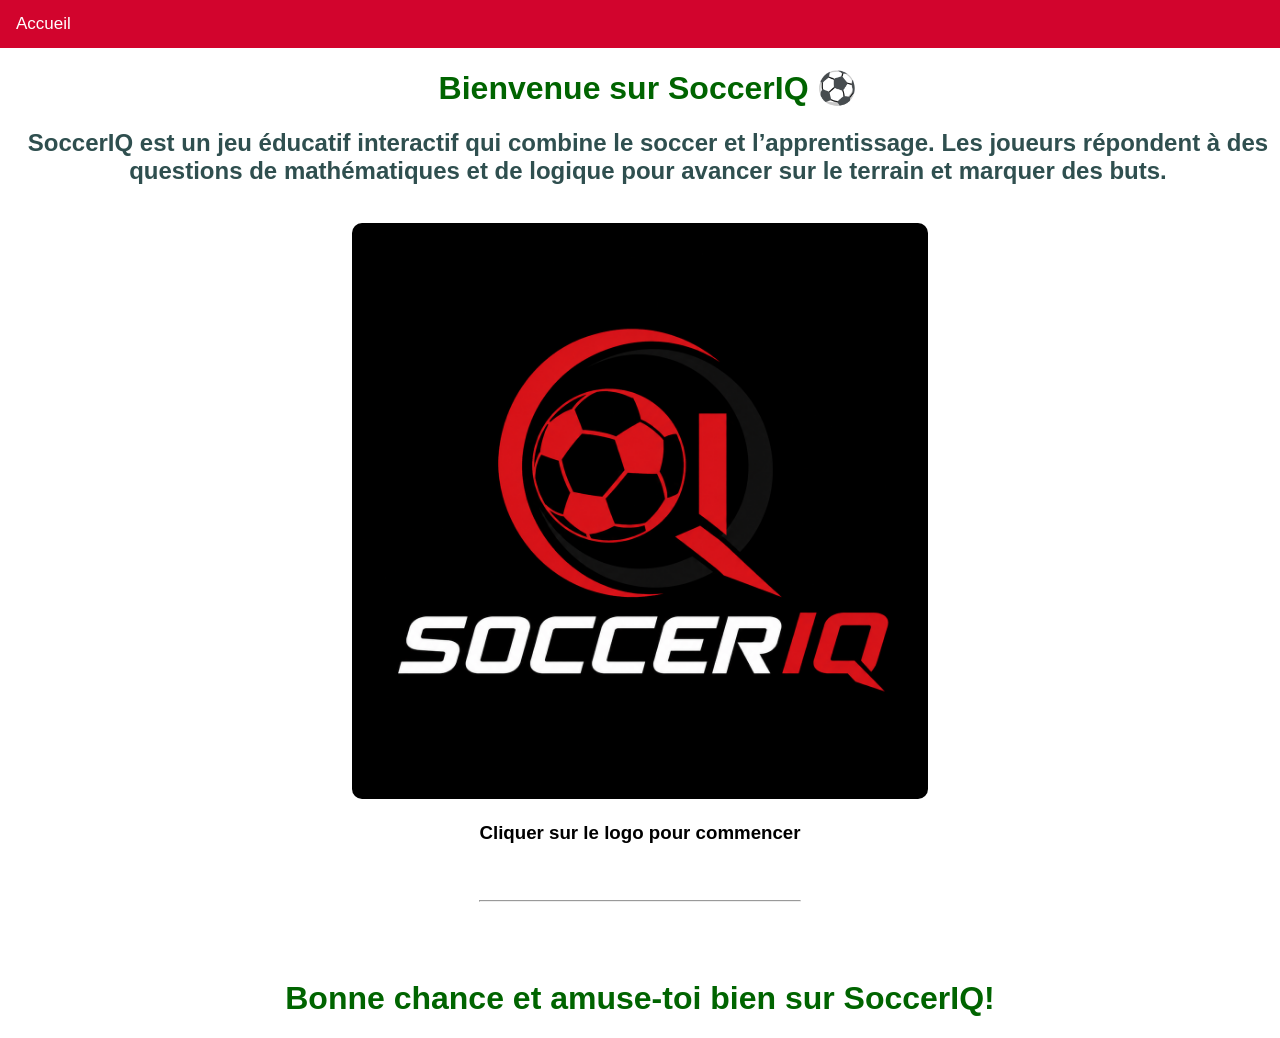
==== index.html @ 607c7c57 "Update index.html" ====
<!DOCTYPE html>
    
    <html>
    
    <head>
    <meta charset="UTF-8">
    <title>SoccerIQ</title>
    
    <style>
    
    body {
      margin: 0;
      font-family: Arial, Helvetica, sans-serif;
      background-color: ##1A0000;
    }
    
    .topnav {
      overflow: hidden;
      background-color: #D2042D;
    }
    
    .topnav a {
      float: left;
      color: white;
      text-align: center;
      padding: 14px 16px;
      text-decoration: none;
      font-size: 17px;
    }
    
    .topnav a:hover {
      background-color: #90EE90;
      color: black;
    }
    
    .topnav a.active {
      background-color: #D2042D;
      color: white;
    }
    
    h1 {
      color: #006400;
    }
    
    h2 {
      color: #2F4F4F;
    }
    
    img {
      border-radius: 10px;
    }
    
    </style>
    
    </head>
    
    <body>
    
    <div class="topnav">
      <a class="active" href="index.html">Accueil</a>
    </div>
    
    <div style="padding-left:16px">
    
    <h1><center>Bienvenue sur SoccerIQ ⚽</center></h1>
    
    <h2>
    <center>
    SoccerIQ est un jeu éducatif interactif qui combine le soccer et l’apprentissage.
    Les joueurs répondent à des questions de mathématiques et de logique pour avancer
    sur le terrain et marquer des buts.
    </center>
    </h2>
    
    </div>
    
    <br>
    
    <center>
    <img src="image/SoccerIQlogo.png" width="45%">
    </center>
    
    <center>
    <h3>
	Cliquer sur le logo pour commencer    </h3>
    </center>
    
    <br>
    <hr style="width:25%; margin:20px auto;">
    <br>

    <br>
    
    <h1><center>Bonne chance et amuse-toi bien sur SoccerIQ!</center></h1>
    
    </body>
    
    </html>
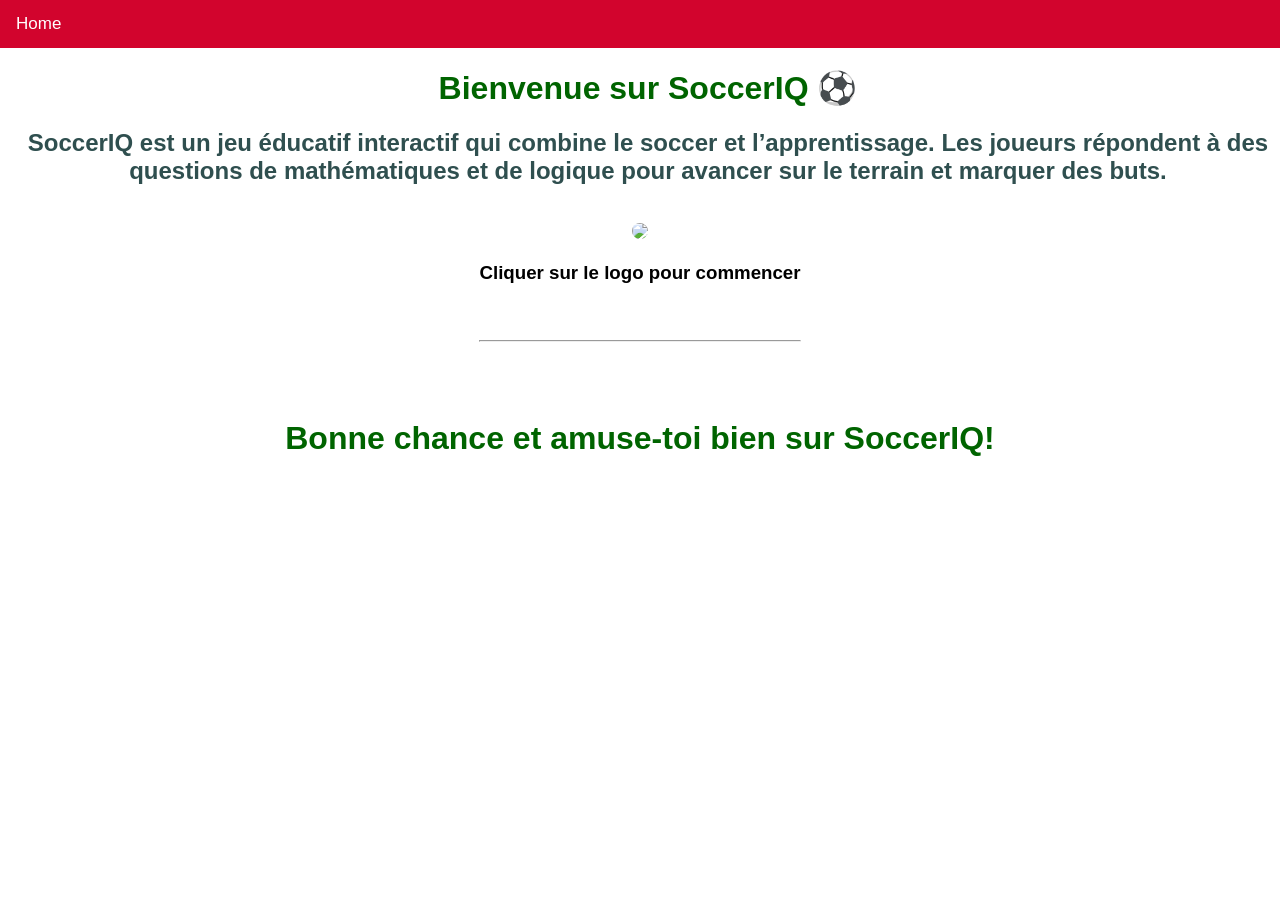
==== commit a4236cf2: "Update index.html" ====
--- a/index.html
+++ b/index.html
@@ -57,7 +57,7 @@
     <body>
     
     <div class="topnav">
-      <a class="active" href="index.html">Accueil</a>
+      <a class="active" href="Home.html">Home</a>
     </div>
     
     <div style="padding-left:16px">
@@ -77,12 +77,11 @@
     <br>
     
     <center>
-    <img src="image/SoccerIQlogo.png" width="45%">
+      <a class="active" href="Level1.html"><img src="Image/SoccerIQlogo.png" width="45%"></a>
     </center>
     
     <center>
-    <h3>
-	Cliquer sur le logo pour commencer    </h3>
+    <h3>Cliquer sur le logo pour commencer </h3>
     </center>
     
     <br>
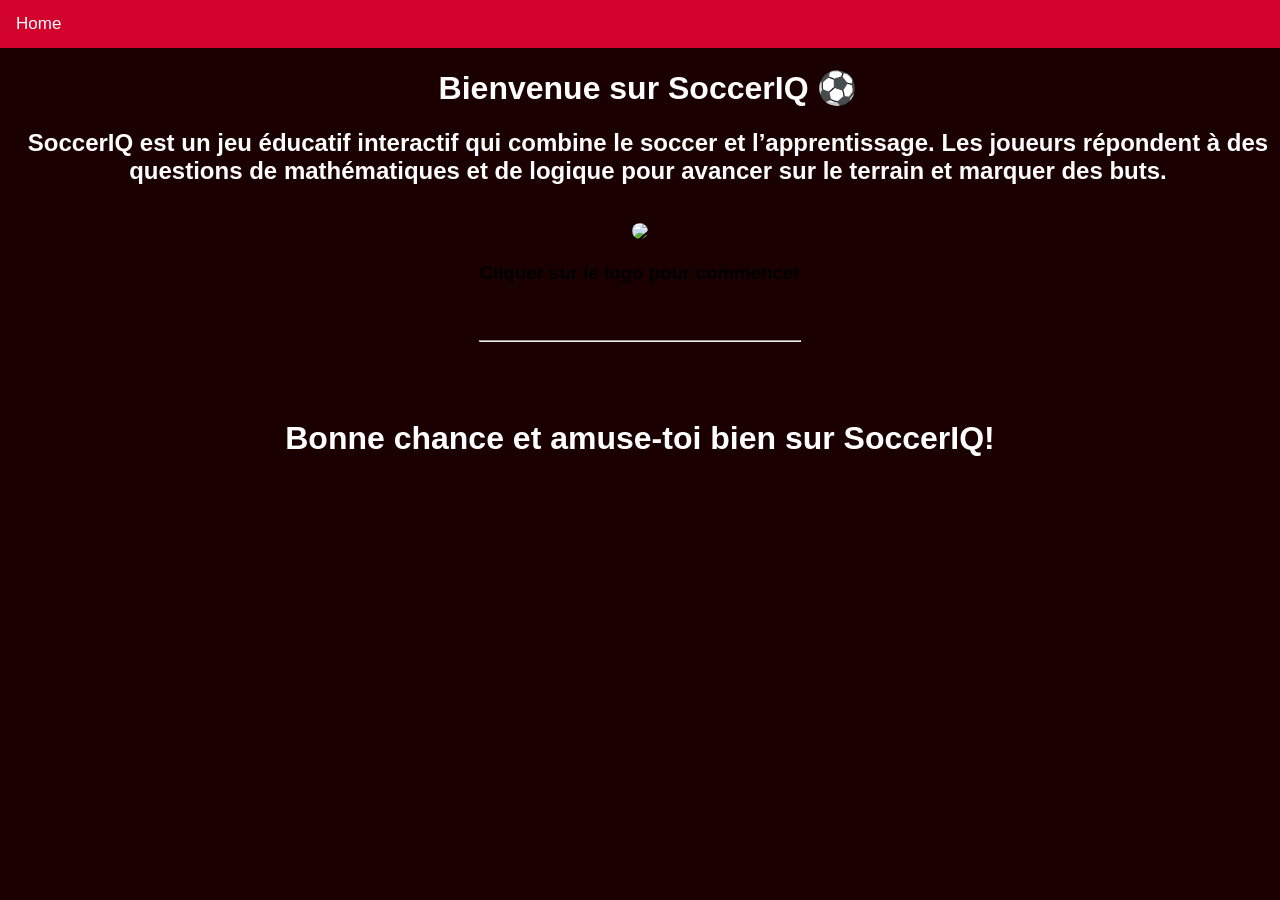
==== commit 4a8ce7e2: "Update index.html" ====
--- a/index.html
+++ b/index.html
@@ -11,7 +11,7 @@
     body {
       margin: 0;
       font-family: Arial, Helvetica, sans-serif;
-      background-color: ##1A0000;
+      background-color: #1A0000;
     }
     
     .topnav {
@@ -39,11 +39,11 @@
     }
     
     h1 {
-      color: #006400;
+      color: #FFFFFF;
     }
     
     h2 {
-      color: #2F4F4F;
+      color: #FFFFFF;
     }
     
     img {
@@ -57,7 +57,8 @@
     <body>
     
     <div class="topnav">
-      <a class="active" href="Home.html">Home</a>
+      <a class="active" href="index.html">Home</a>
+	  
     </div>
     
     <div style="padding-left:16px">
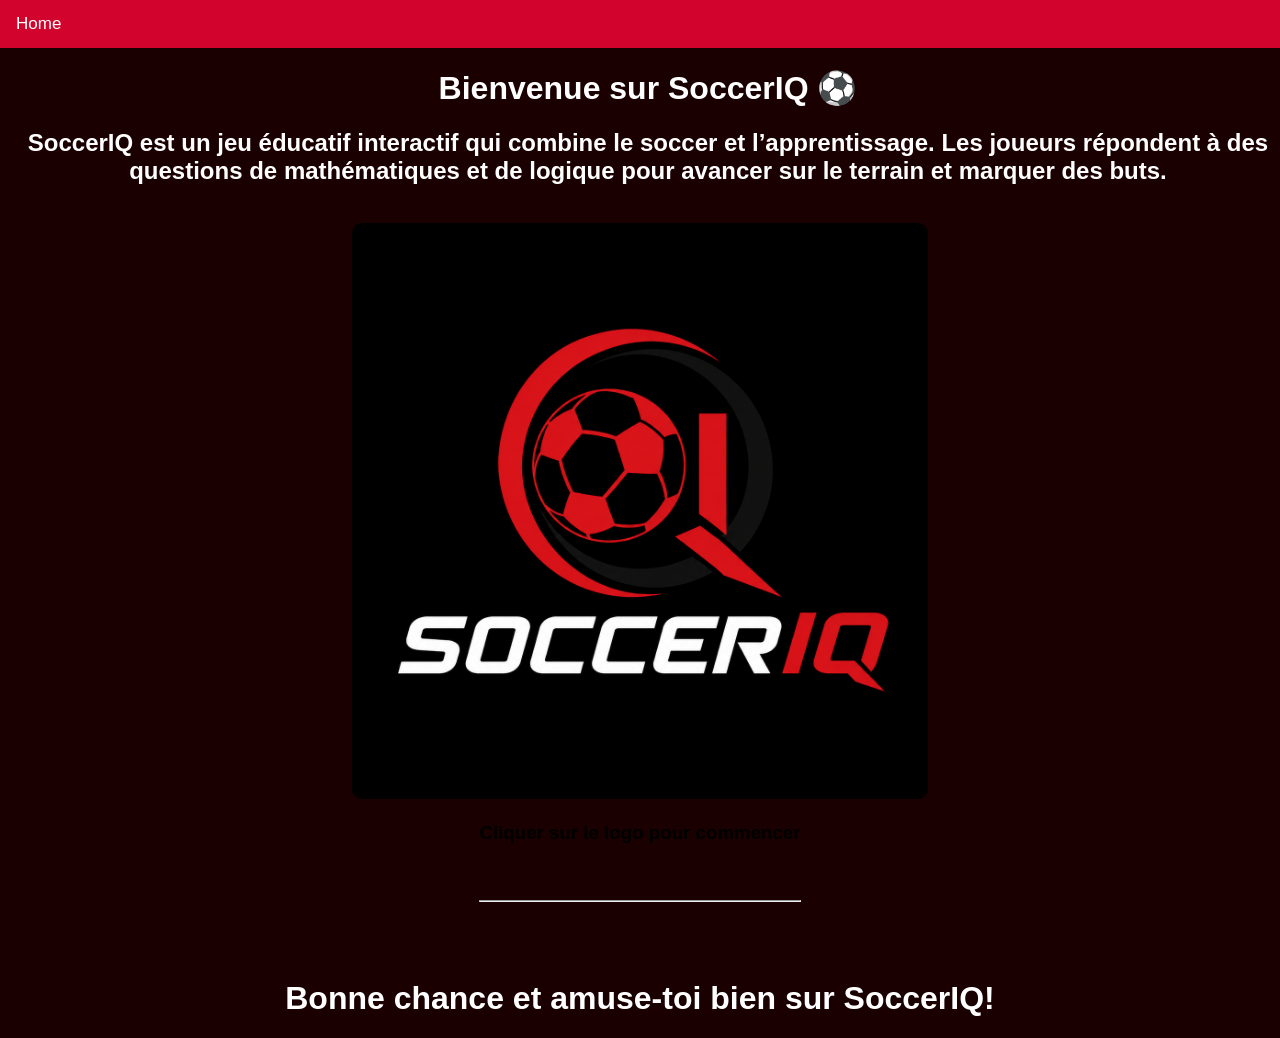
==== commit f76fb9ad: "Update index.html" ====
--- a/index.html
+++ b/index.html
@@ -78,7 +78,7 @@
     <br>
     
     <center>
-      <a class="active" href="Level1.html"><img src="Image/SoccerIQlogo.png" width="45%"></a>
+      <a class="active" href="Level1.html"><img src="image/SoccerIQlogo.png" width="45%"></a>
     </center>
     
     <center>
